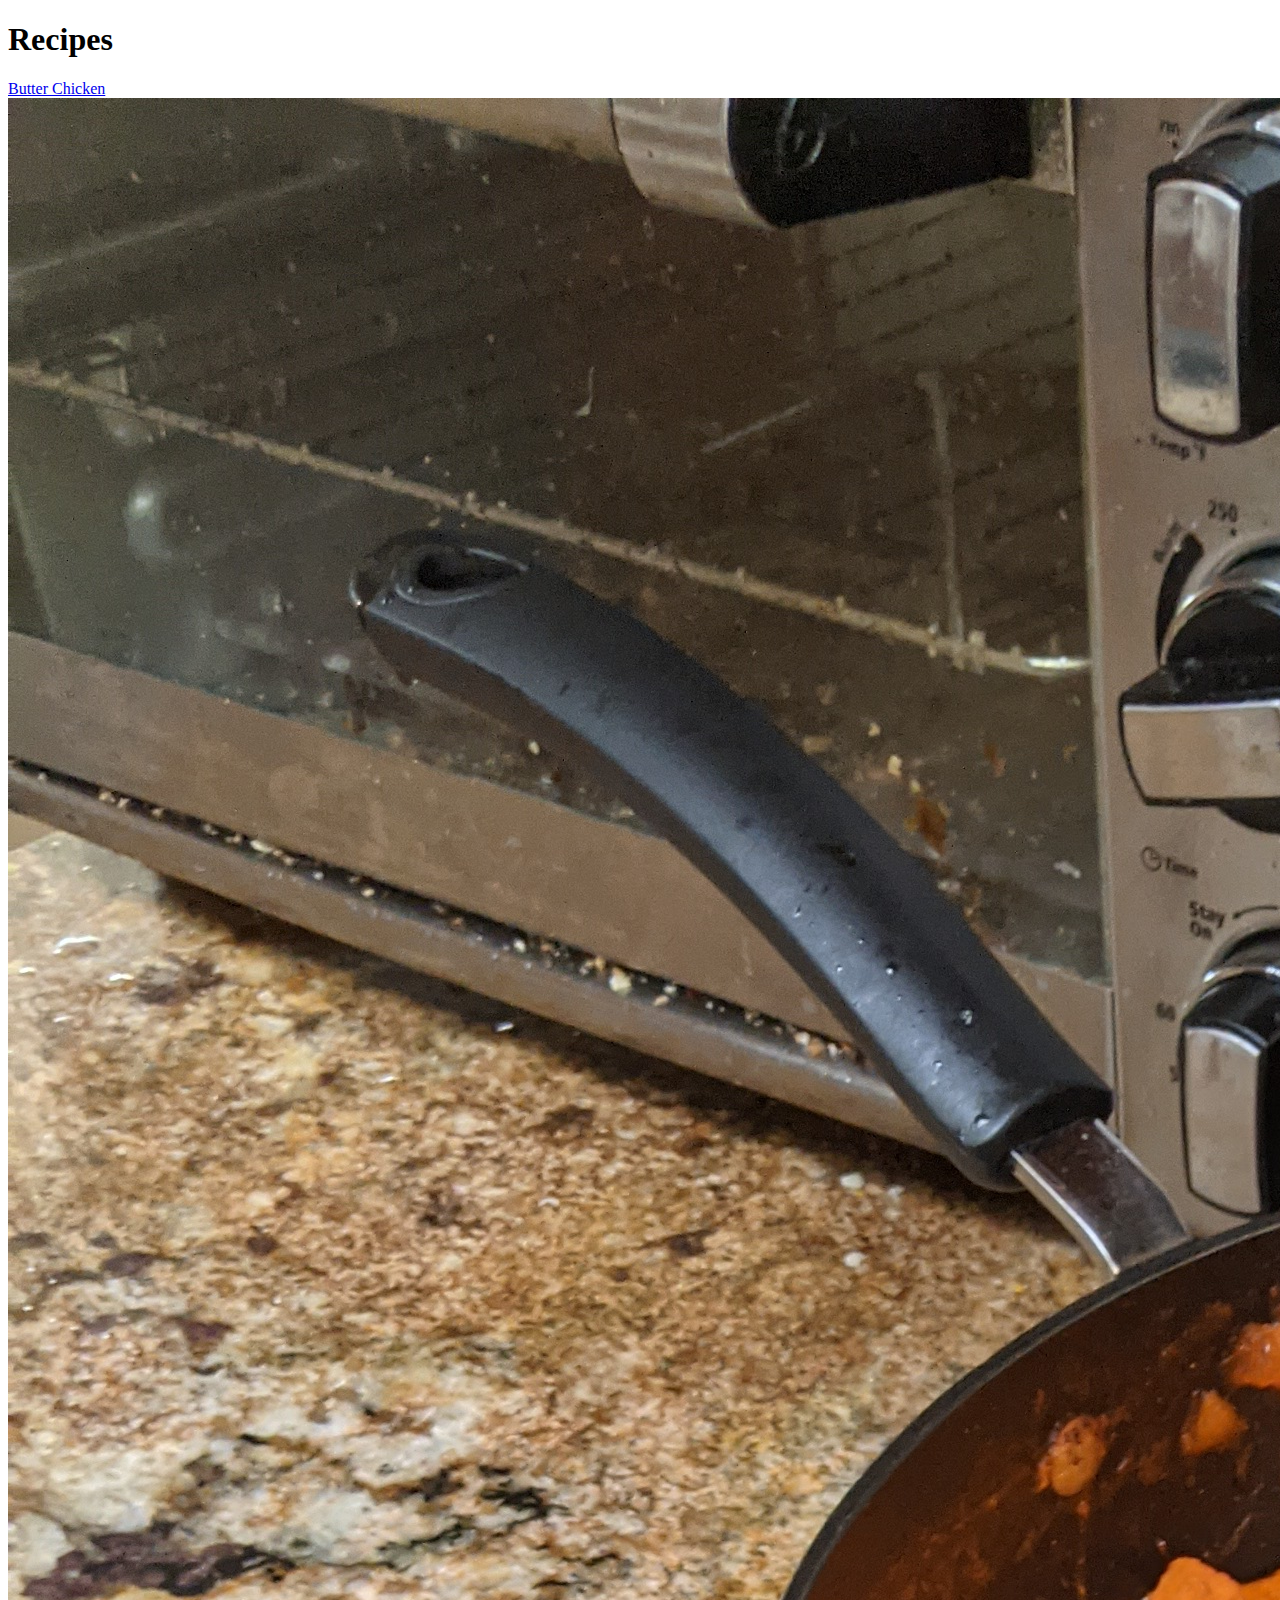
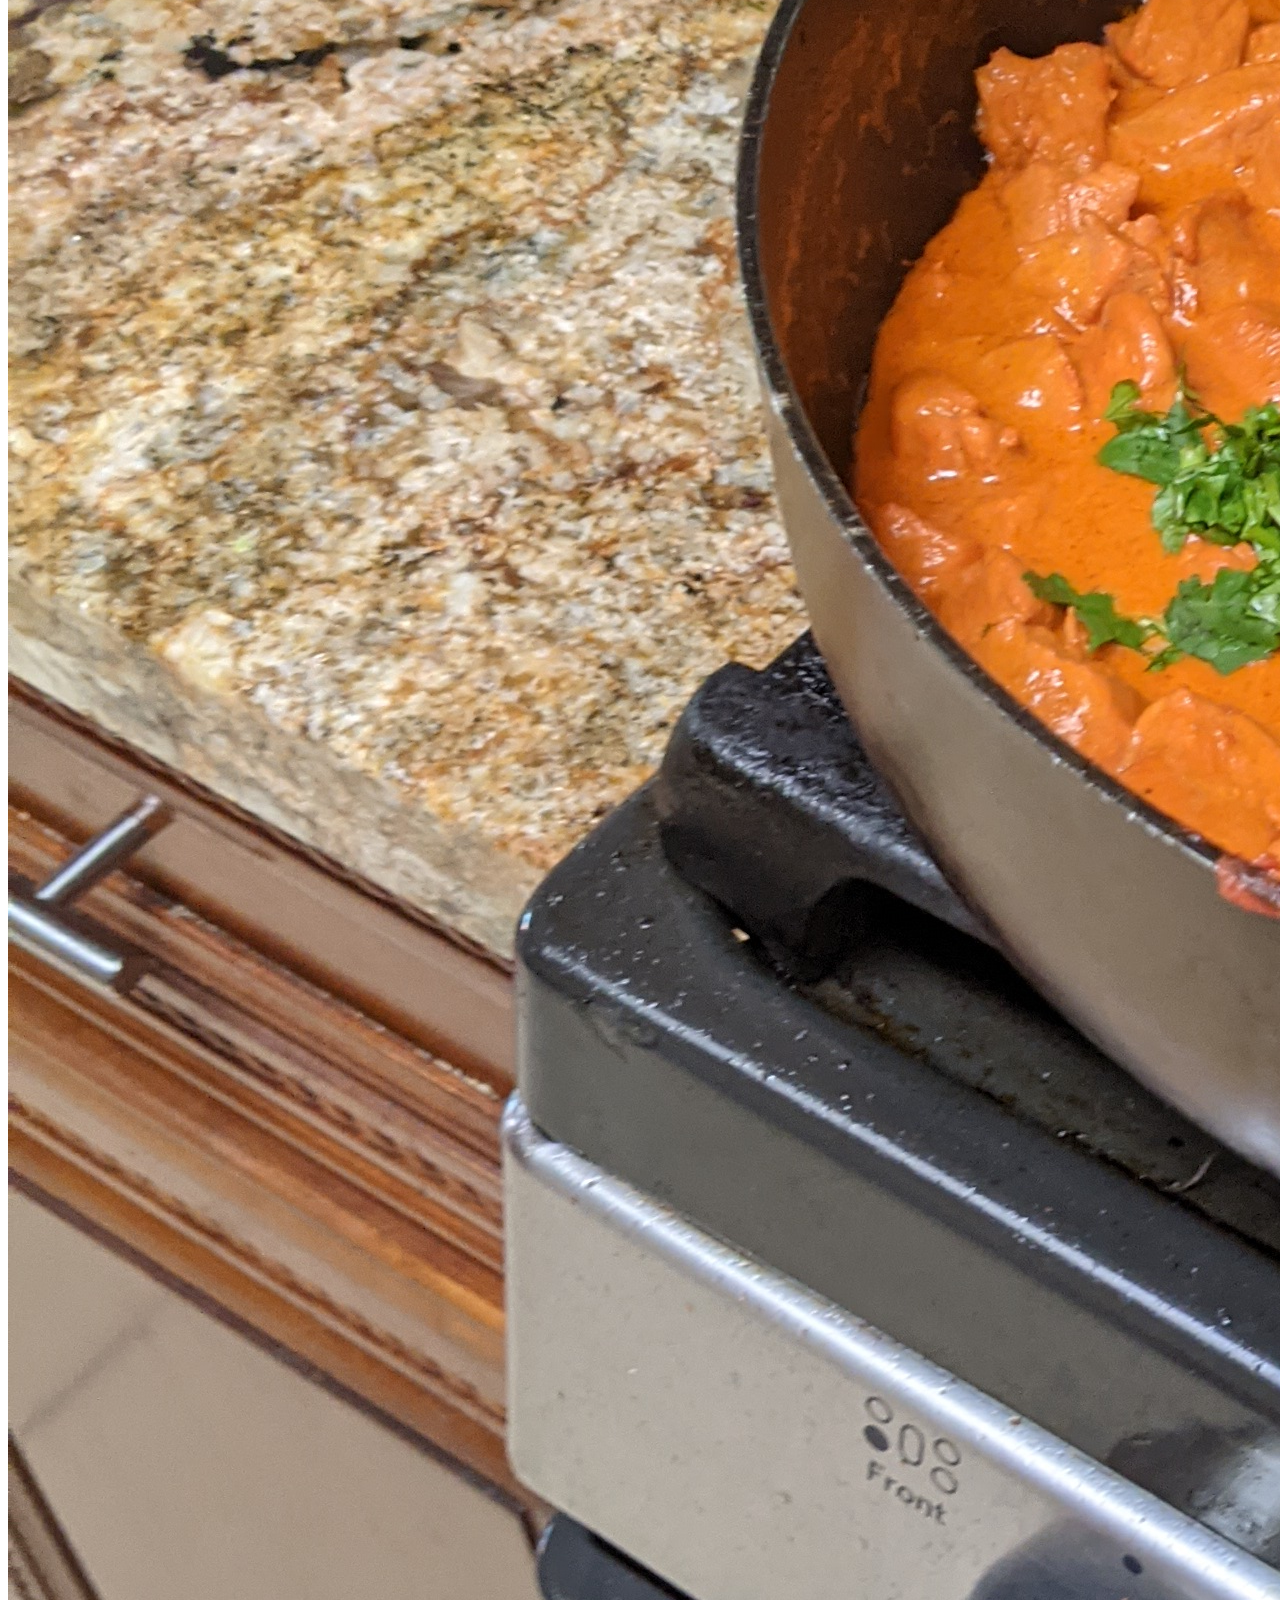
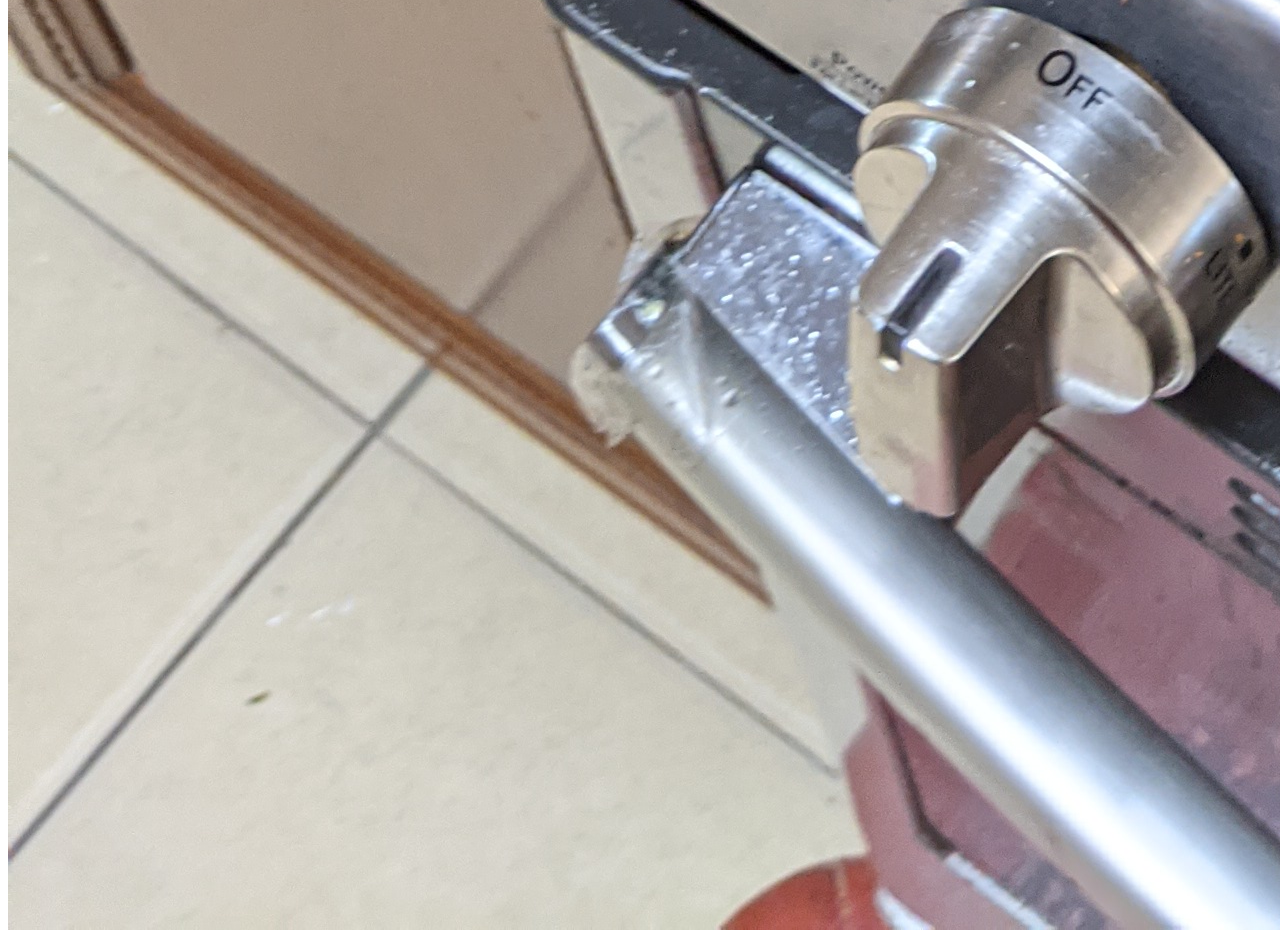
==== index.html @ 5318ec63 "Added butter chicken recipe" ====
<!DOCTYPE html>
<html>
  <head>
    <title>Odin Links and Images</title>
    <meta charset="UTF-8">
  </head>

  <body>
    <h1>Recipes</h1>
      <a href="meals/butter_chicken.html">Butter Chicken</a>

    <img src="recipe_pics/butterchicken.jpg" alt="Butter Chicken">

  </body>
</html>
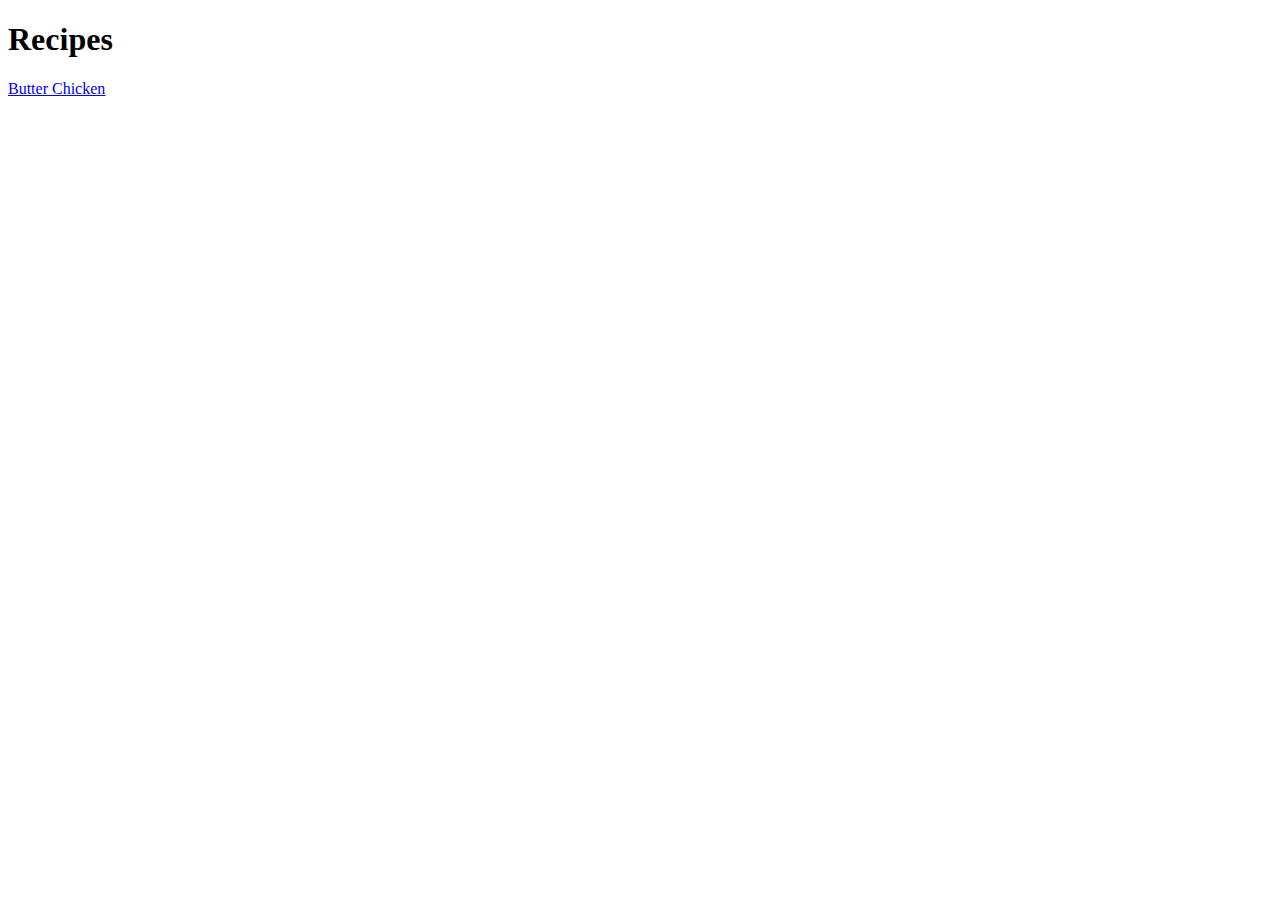
==== commit de7d7d25: "move img" ====
--- a/index.html
+++ b/index.html
@@ -9,7 +9,7 @@
     <h1>Recipes</h1>
       <a href="meals/butter_chicken.html">Butter Chicken</a>
 
-    <img src="recipe_pics/butterchicken.jpg" alt="Butter Chicken">
+    
 
   </body>
 </html>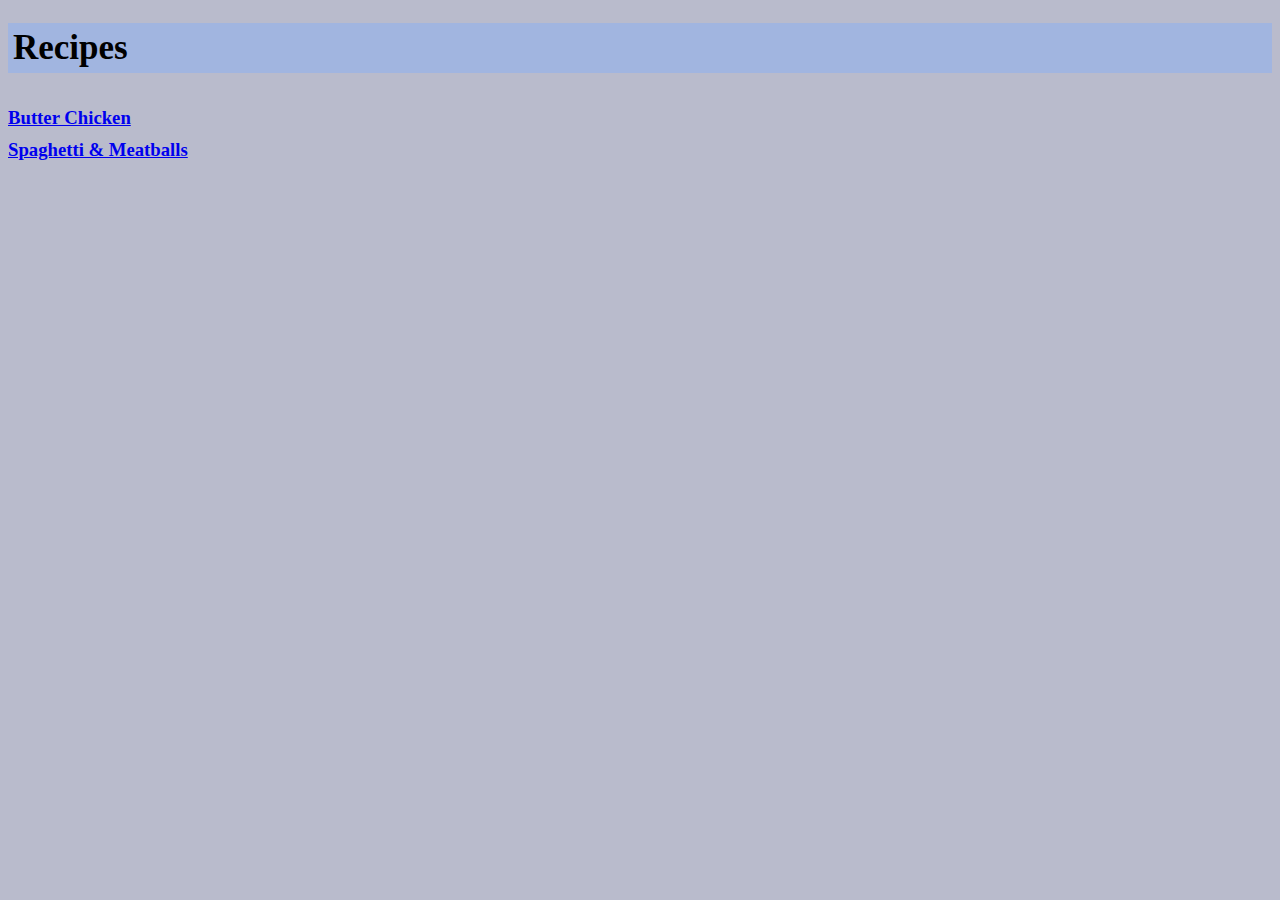
==== commit f0ed2c93: "spaghetti_meatballs" ====
--- a/index.html
+++ b/index.html
@@ -1,15 +1,16 @@
 <!DOCTYPE html>
 <html>
   <head>
-    <title>Odin Links and Images</title>
+    <link href="styles.css" rel="stylesheet" type="text/css"  media="all"/>
+    <title>Maz Recipes</title>
     <meta charset="UTF-8">
   </head>
 
   <body>
-    <h1>Recipes</h1>
-      <a href="meals/butter_chicken.html">Butter Chicken</a>
-
-    
-
+    <h1 class="home-title">Recipes</h1>
+    <h3>
+      <div><a href="meals/butter_chicken.html">Butter Chicken</a></div>  
+      <div><a href="meals/spaghetti_meatballs.html">Spaghetti & Meatballs</a></div>
+    </h3>
   </body>
 </html>--- a/styles.css
+++ b/styles.css
@@ -0,0 +1,20 @@
+a {
+    position: relative;
+    display: inline-block;
+    margin-top: 10px;
+  }
+  
+.home-title{
+    margin-right: auto;
+    padding: 5px;
+    font-size: 35px;
+    font-family: 'Times New Roman', Times, serif;
+}
+
+body{
+    background-color: rgb(185, 187, 204);
+}
+
+h1{
+    background-color: rgb(161, 181, 224);
+}